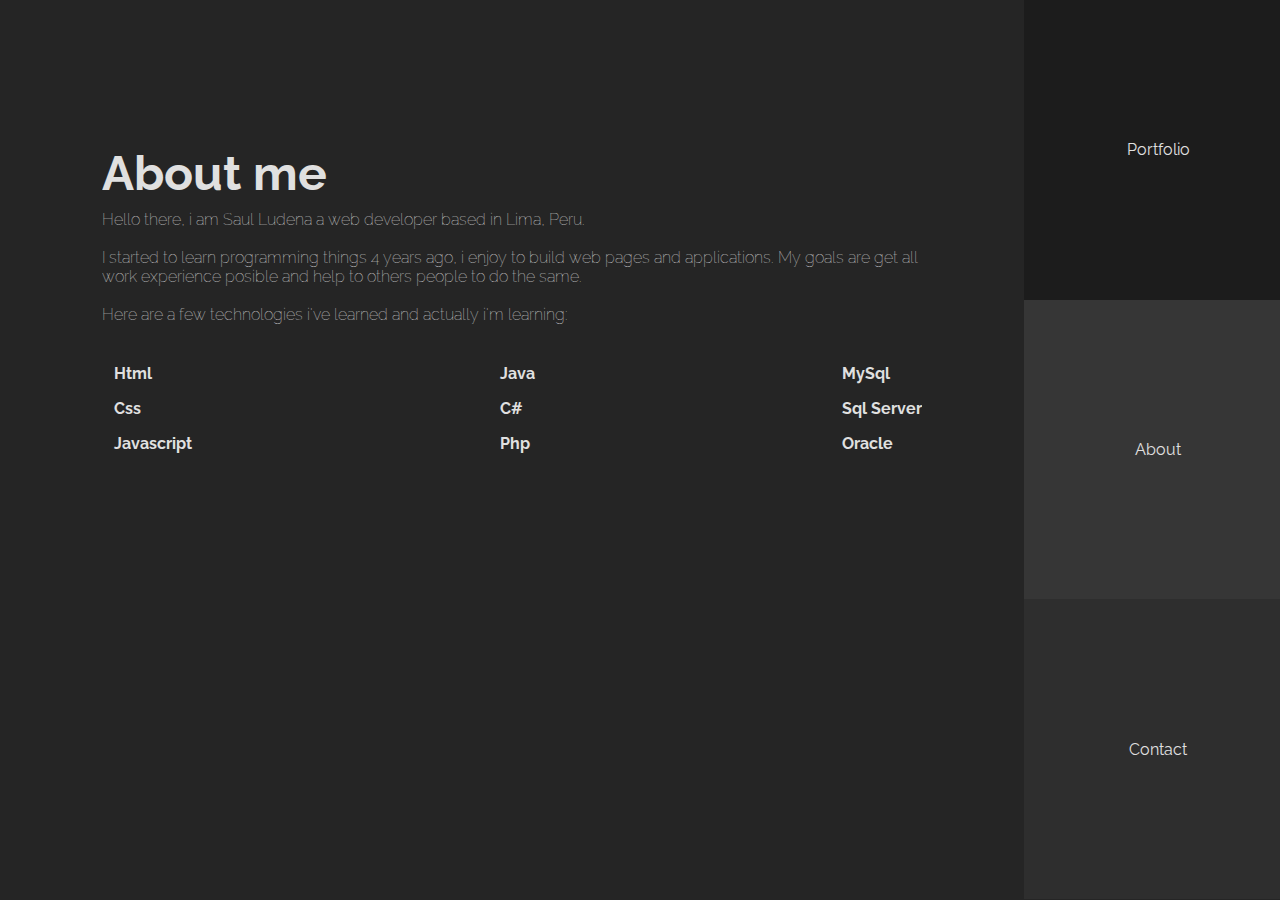
==== about.html @ 9efbf721 "Add files via upload" ====
<html lang="en">
<head>
    <meta charset="UTF-8">
    <meta http-equiv="X-UA-Compatible" content="IE=edge">
    <meta name="viewport" content="width=device-width, initial-scale=1.0">
    <title>Wilson Dev</title>
    <link rel="stylesheet" href="https://cdnjs.cloudflare.com/ajax/libs/font-awesome/5.15.3/css/all.min.css" integrity="sha512-iBBXm8fW90+nuLcSKlbmrPcLa0OT92xO1BIsZ+ywDWZCvqsWgccV3gFoRBv0z+8dLJgyAHIhR35VZc2oM/gI1w==" crossorigin="anonymous" referrerpolicy="no-referrer" />
    <link rel="stylesheet" href="assets/styles/about/about.css">
</head>
<body>
    <div class="container">
        <div class="main-content">
            <div class="main-info">
                <div class="logo">
                    <a href="index.html">
                        <i class="fas fa-robot"></i>
                    </a>
                </div>
                <div class="align-item-center">

                    <div class="text">
                        <h1 class="first-text">About me</h1>
                        <h1 class="second-text">
                            Hello there, i am Saul Ludena a web developer based in Lima, Peru.<br>
                            <br>
                            I started to learn programming things 4 years ago, i enjoy to build web pages
                            and applications. My goals are get all work experience posible and help to others
                            people to do the same.<br>
                            <br>
                            Here are a few technologies i've learned and actually i'm learning:
                        </h1>
                        <div class="knowledges">
                            <ul class="list">
                                <li class="list-item"><i class="fab fa-html5"></i>&nbsp&nbsp&nbspHtml</li>
                                <li class="list-item"><i class="fab fa-css3"></i>&nbsp&nbsp&nbspCss</li>
                                <li class="list-item"><i class="fab fa-js-square"></i>&nbsp&nbsp&nbspJavascript</li>
                            </ul>
                            <ul class="list">
                                <li class="list-item"><i class="fab fa-java"></i>&nbsp&nbsp&nbspJava</li>
                                <li class="list-item"><i class="fas fa-code"></i>&nbsp&nbsp&nbspC#</li>
                                <li class="list-item"><i class="fab fa-php"></i>&nbsp&nbsp&nbspPhp</li>
                            </ul>
                            <ul class="list">
                                <li class="list-item"><i class="far fa-check-circle"></i>&nbsp&nbsp&nbspMySql</li>
                                <li class="list-item"><i class="far fa-check-circle"></i>&nbsp&nbsp&nbspSql Server</li>
                                <li class="list-item"><i class="far fa-check-circle"></i>&nbsp&nbsp&nbspOracle</li>
                            </ul>
                        </div>
                    </div>
                </div>
            </div>
        </div>
        <div class="navigation-bar">
            <div class="block">
                <a href="project.html" class="btn1"><i class="fas fa-project-diagram"></i>&nbsp&nbsp&nbspPortfolio</a>
            </div>
            <div class="block">
                <a href="about.html" class="btn2"><i class="fas fa-cat"></i>&nbsp&nbsp&nbspAbout</a>
            </div>
            <div class="block">
                <a href="contact.html" class="btn3"><i class="fas fa-id-card-alt"></i>&nbsp&nbsp&nbspContact</a>
            </div>

        </div>
    </div>
</body>
</html>
---- assets/styles/about/about.css ----
@import url("https://fonts.googleapis.com/css2?family=Raleway:wght@300&display=swap");
* {
  padding: 0;
  margin: 0;
}

body {
  -webkit-box-sizing: content-box;
          box-sizing: content-box;
  font-family: 'Raleway', sans-serif;
  background: #252525;
}

.container {
  height: 100%;
  width: 100%;
  max-width: 100%;
  margin: auto;
  display: -ms-grid;
  display: grid;
  -ms-grid-columns: 80% 20%;
      grid-template-columns: 80% 20%;
}

.container .main-content {
  height: 100%;
  width: 80%;
  max-width: 1600px;
  margin: auto;
  overflow-y: scroll;
}

.container .main-content .main-info {
  height: 100%;
}

.container .main-content .main-info .logo {
  -webkit-box-align: center;
      -ms-flex-align: center;
          align-items: center;
  display: -webkit-box;
  display: -ms-flexbox;
  display: flex;
  height: 15%;
  margin: auto;
}

.container .main-content .main-info .logo a {
  color: #48FFBD;
  font-size: 2.5em;
}

.container .main-content .main-info .align-item-center .text .first-text {
  font-size: 3em;
  color: #E0E0E0;
  font-weight: bold;
  padding: 0.2em 0;
}

.container .main-content .main-info .align-item-center .text .second-text {
  font-size: 1em;
  color: #E0E0E0;
  font-weight: lighter;
  padding: 0 0 2em 0;
}

.container .main-content .main-info .align-item-center .text .knowledges {
  display: -webkit-box;
  display: -ms-flexbox;
  display: flex;
  -webkit-box-pack: justify;
      -ms-flex-pack: justify;
          justify-content: space-between;
}

.container .main-content .main-info .align-item-center .text .knowledges .list .list-item {
  list-style: none;
  padding: 0.5em 0;
  color: #E0E0E0;
  font-size: 1em;
  font-weight: bold;
}

.container .main-content .main-info .align-item-center .text .knowledges .list .list-item > i {
  color: #48FFBD;
}

.container .main-content::-webkit-scrollbar {
  width: 0;
}

.container .main-content::-webkit-scrollbar-thumb {
  opacity: 0;
}

.container .navigation-bar {
  display: -ms-grid;
  display: grid;
  -ms-grid-rows: (33.3%)[3];
      grid-template-rows: repeat(3, 33.3%);
}

.container .navigation-bar .block {
  display: -webkit-box;
  display: -ms-flexbox;
  display: flex;
  height: auto;
  -webkit-box-align: center;
      -ms-flex-align: center;
          align-items: center;
  -webkit-box-pack: center;
      -ms-flex-pack: center;
          justify-content: center;
}

.container .navigation-bar .block .btn1 {
  width: 100%;
  height: 100%;
  display: -webkit-box;
  display: -ms-flexbox;
  display: flex;
  -webkit-box-align: center;
      -ms-flex-align: center;
          align-items: center;
  -webkit-box-pack: center;
      -ms-flex-pack: center;
          justify-content: center;
  text-decoration: none;
  color: #E0E0E0;
  -webkit-transition: 0.2s ease-in-out;
  transition: 0.2s ease-in-out;
  background: #1C1C1C;
}

.container .navigation-bar .block .btn2 {
  width: 100%;
  height: 100%;
  display: -webkit-box;
  display: -ms-flexbox;
  display: flex;
  -webkit-box-align: center;
      -ms-flex-align: center;
          align-items: center;
  -webkit-box-pack: center;
      -ms-flex-pack: center;
          justify-content: center;
  text-decoration: none;
  color: #E0E0E0;
  -webkit-transition: 0.2s ease-in-out;
  transition: 0.2s ease-in-out;
  background: #363636;
}

.container .navigation-bar .block .btn3 {
  width: 100%;
  height: 100%;
  display: -webkit-box;
  display: -ms-flexbox;
  display: flex;
  -webkit-box-align: center;
      -ms-flex-align: center;
          align-items: center;
  -webkit-box-pack: center;
      -ms-flex-pack: center;
          justify-content: center;
  text-decoration: none;
  color: #E0E0E0;
  -webkit-transition: 0.2s ease-in-out;
  transition: 0.2s ease-in-out;
  background: #2E2E2E;
}

.container .navigation-bar .block a:hover {
  background: #48FFBD;
  color: #1C1C1C;
}

@media screen and (max-width: 882px) {
  .container {
    display: -ms-grid;
    display: grid;
    -ms-grid-columns: 100%;
        grid-template-columns: 100%;
    -ms-grid-rows: 100%;
        grid-template-rows: 100%;
  }
  .container .main-content .main-info .logo {
    height: 10%;
  }
  .container .main-content .main-info .align-item-center {
    height: 70%;
  }
  .container .main-content .main-info .align-item-center .text .first-text {
    font-size: 1.5em;
  }
  .container .main-content .main-info .align-item-center .text .second-text {
    font-size: 0.8em;
  }
  .container .main-content .main-info .align-item-center .text .knowledges {
    display: -webkit-box;
    display: -ms-flexbox;
    display: flex;
    -webkit-box-pack: justify;
        -ms-flex-pack: justify;
            justify-content: space-between;
  }
  .container .main-content .main-info .align-item-center .text .knowledges .list .list-item {
    font-size: 0.8em;
  }
  .container .navigation-bar {
    position: fixed;
    bottom: 0;
    display: -webkit-box;
    display: -ms-flexbox;
    display: flex;
    -webkit-box-orient: horizontal;
    -webkit-box-direction: normal;
        -ms-flex-direction: row;
            flex-direction: row;
    width: 100%;
    height: 15%;
  }
  .container .navigation-bar .block {
    width: 100%;
  }
  .container .navigation-bar .block a {
    font-size: 0.8em;
  }
}

@media screen and (max-width: 305px) {
  .container .main-content .main-info .align-item-center .text {
    padding: 0 0 10em 0;
  }
  .container .main-content .main-info .align-item-center .text .knowledges {
    -webkit-box-orient: vertical;
    -webkit-box-direction: normal;
        -ms-flex-direction: column;
            flex-direction: column;
    text-align: center;
  }
}
/*# sourceMappingURL=about.css.map */
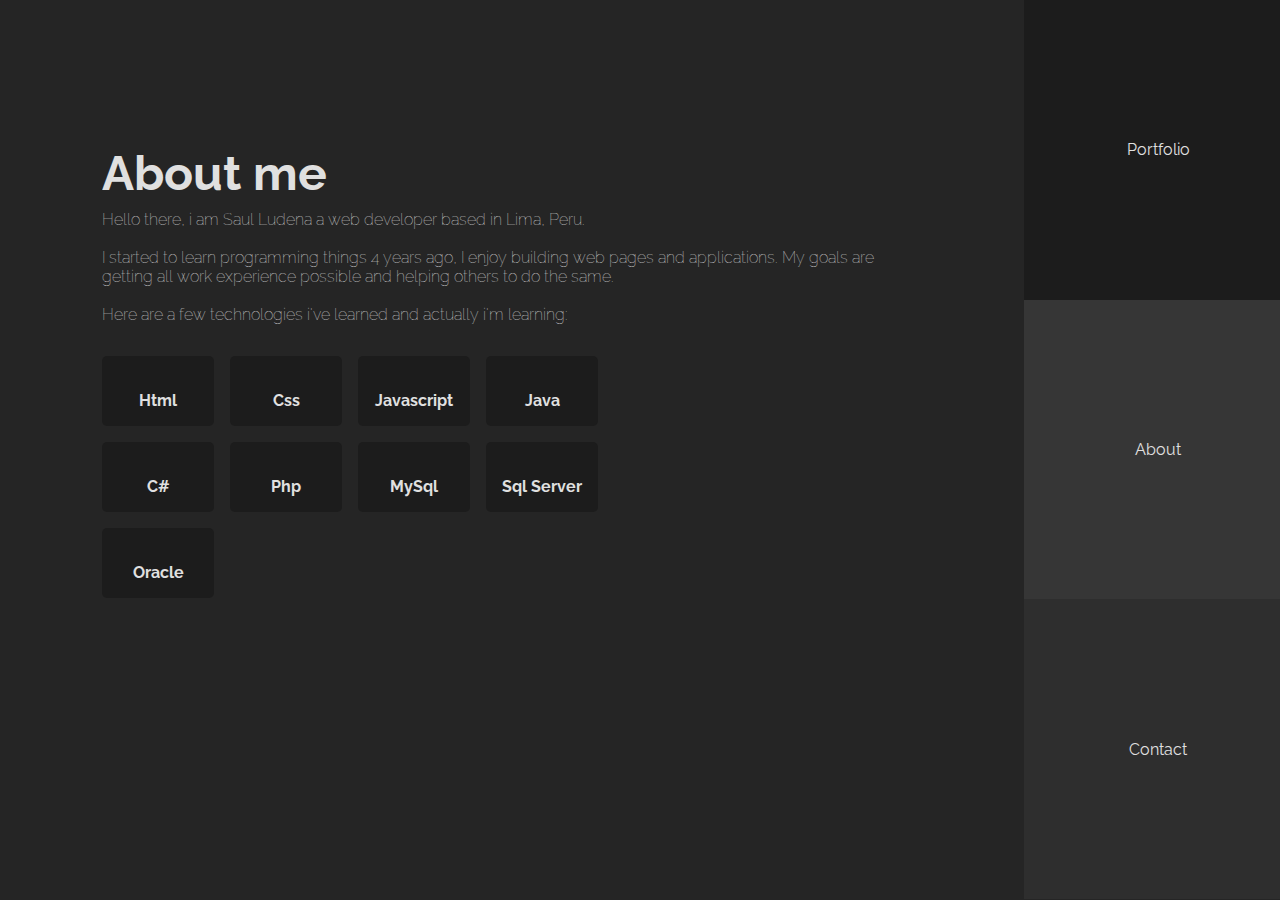
==== commit 52056425: "Add files via upload" ====
--- a/about.html
+++ b/about.html
@@ -23,28 +23,23 @@
                         <h1 class="second-text">
                             Hello there, i am Saul Ludena a web developer based in Lima, Peru.<br>
                             <br>
-                            I started to learn programming things 4 years ago, i enjoy to build web pages
-                            and applications. My goals are get all work experience posible and help to others
-                            people to do the same.<br>
+                            I started to learn programming things 4 years ago, I enjoy building web pages and applications. My goals are getting all work experience possible and helping others to do the same.<br>
                             <br>
                             Here are a few technologies i've learned and actually i'm learning:
                         </h1>
                         <div class="knowledges">
                             <ul class="list">
-                                <li class="list-item"><i class="fab fa-html5"></i>&nbsp&nbsp&nbspHtml</li>
-                                <li class="list-item"><i class="fab fa-css3"></i>&nbsp&nbsp&nbspCss</li>
-                                <li class="list-item"><i class="fab fa-js-square"></i>&nbsp&nbsp&nbspJavascript</li>
+                                <li class="list-item"><i class="fab fa-html5"></i><br><p>Html</p></li>
+                                <li class="list-item"><i class="fab fa-css3"></i><br><p>Css</p></li>
+                                <li class="list-item"><i class="fab fa-js-square"></i><br><p>Javascript</p></li>
+                                <li class="list-item"><i class="fab fa-java"></i><br><p>Java</p></li>
+                                <li class="list-item"><i class="fas fa-code"></i><br><p>C#</p></li>
+                                <li class="list-item"><i class="fab fa-php"></i><br><p>Php</p></li>
+                                <li class="list-item"><i class="fas fa-database"></i><br><p>MySql</p></li>
+                                <li class="list-item"><i class="fas fa-database"></i><br><p>Sql Server</p></li>
+                                <li class="list-item"><i class="fas fa-database"></i><br><p>Oracle</p></li>
                             </ul>
-                            <ul class="list">
-                                <li class="list-item"><i class="fab fa-java"></i>&nbsp&nbsp&nbspJava</li>
-                                <li class="list-item"><i class="fas fa-code"></i>&nbsp&nbsp&nbspC#</li>
-                                <li class="list-item"><i class="fab fa-php"></i>&nbsp&nbsp&nbspPhp</li>
-                            </ul>
-                            <ul class="list">
-                                <li class="list-item"><i class="far fa-check-circle"></i>&nbsp&nbsp&nbspMySql</li>
-                                <li class="list-item"><i class="far fa-check-circle"></i>&nbsp&nbsp&nbspSql Server</li>
-                                <li class="list-item"><i class="far fa-check-circle"></i>&nbsp&nbsp&nbspOracle</li>
-                            </ul>
+
                         </div>
                     </div>
                 </div>
--- a/assets/styles/about/about.css
+++ b/assets/styles/about/about.css
@@ -71,18 +71,33 @@
   -webkit-box-pack: justify;
       -ms-flex-pack: justify;
           justify-content: space-between;
+  -webkit-box-pack: left;
+      -ms-flex-pack: left;
+          justify-content: left;
+}
+
+.container .main-content .main-info .align-item-center .text .knowledges .list {
+  display: -ms-grid;
+  display: grid;
+  -ms-grid-columns: (1fr)[4];
+      grid-template-columns: repeat(4, 1fr);
+  gap: 1em;
 }
 
 .container .main-content .main-info .align-item-center .text .knowledges .list .list-item {
+  text-align: center;
   list-style: none;
-  padding: 0.5em 0;
-  color: #E0E0E0;
-  font-size: 1em;
+  padding: 1em;
+  color: #E0E0E0;
   font-weight: bold;
-}
-
-.container .main-content .main-info .align-item-center .text .knowledges .list .list-item > i {
+  background: #1C1C1C;
+  border-radius: 5px;
+}
+
+.container .main-content .main-info .align-item-center .text .knowledges .list .list-item i {
   color: #48FFBD;
+  font-size: 5em;
+  padding: 0 0 0.1em 0;
 }
 
 .container .main-content::-webkit-scrollbar {
@@ -228,16 +243,30 @@
   }
 }
 
-@media screen and (max-width: 305px) {
+@media screen and (max-width: 562px) {
   .container .main-content .main-info .align-item-center .text {
     padding: 0 0 10em 0;
   }
   .container .main-content .main-info .align-item-center .text .knowledges {
-    -webkit-box-orient: vertical;
-    -webkit-box-direction: normal;
-        -ms-flex-direction: column;
-            flex-direction: column;
-    text-align: center;
+    -webkit-box-pack: center;
+        -ms-flex-pack: center;
+            justify-content: center;
+  }
+  .container .main-content .main-info .align-item-center .text .knowledges .list {
+    -ms-grid-columns: (1fr)[3];
+        grid-template-columns: repeat(3, 1fr);
+  }
+}
+
+@media screen and (max-width: 438px) {
+  .container .main-content .main-info .align-item-center .text .knowledges .list {
+    -ms-grid-columns: (1fr)[2];
+        grid-template-columns: repeat(2, 1fr);
+  }
+  .container .main-content .main-info .align-item-center .text .knowledges .list .list-item i {
+    color: #48FFBD;
+    font-size: 3em;
+    padding: 0 0 0.1em 0;
   }
 }
 /*# sourceMappingURL=about.css.map */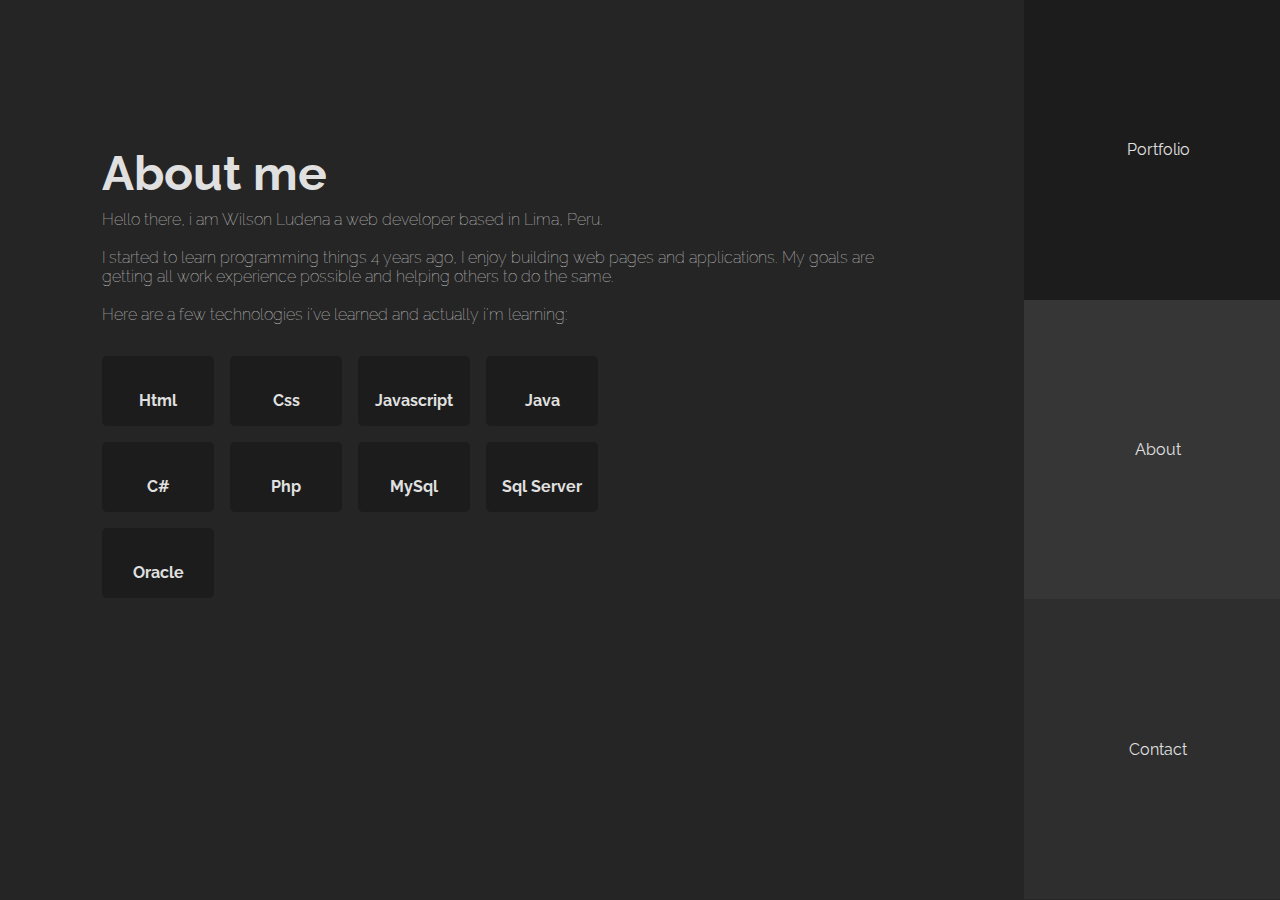
==== commit 5b7cc572: "Add files via upload" ====
--- a/about.html
+++ b/about.html
@@ -6,6 +6,7 @@
     <title>Wilson Dev</title>
     <link rel="stylesheet" href="https://cdnjs.cloudflare.com/ajax/libs/font-awesome/5.15.3/css/all.min.css" integrity="sha512-iBBXm8fW90+nuLcSKlbmrPcLa0OT92xO1BIsZ+ywDWZCvqsWgccV3gFoRBv0z+8dLJgyAHIhR35VZc2oM/gI1w==" crossorigin="anonymous" referrerpolicy="no-referrer" />
     <link rel="stylesheet" href="assets/styles/about/about.css">
+    <link rel="icon" href="assets/Img/rel_icon.svg">
 </head>
 <body>
     <div class="container">
@@ -19,9 +20,9 @@
                 <div class="align-item-center">
 
                     <div class="text">
-                        <h1 class="first-text">About me</h1>
+                        <h1 class="first-text">About me </h1>
                         <h1 class="second-text">
-                            Hello there, i am Saul Ludena a web developer based in Lima, Peru.<br>
+                            Hello there, i am Wilson Ludena a web developer based in Lima, Peru.<br>
                             <br>
                             I started to learn programming things 4 years ago, I enjoy building web pages and applications. My goals are getting all work experience possible and helping others to do the same.<br>
                             <br>
--- a/assets/styles/about/about.css
+++ b/assets/styles/about/about.css
@@ -2,6 +2,42 @@
 * {
   padding: 0;
   margin: 0;
+}
+
+@-webkit-keyframes translate_opacity {
+  0% {
+    opacity: 0;
+    -webkit-transform: translateY(-200px);
+            transform: translateY(-200px);
+  }
+  50% {
+    opacity: 80%;
+    -webkit-transform: translateY(20px);
+            transform: translateY(20px);
+  }
+  100% {
+    opacity: 100%;
+    -webkit-transform: translateY(0);
+            transform: translateY(0);
+  }
+}
+
+@keyframes translate_opacity {
+  0% {
+    opacity: 0;
+    -webkit-transform: translateY(-200px);
+            transform: translateY(-200px);
+  }
+  50% {
+    opacity: 80%;
+    -webkit-transform: translateY(20px);
+            transform: translateY(20px);
+  }
+  100% {
+    opacity: 100%;
+    -webkit-transform: translateY(0);
+            transform: translateY(0);
+  }
 }
 
 body {
@@ -9,6 +45,10 @@
           box-sizing: content-box;
   font-family: 'Raleway', sans-serif;
   background: #252525;
+}
+
+body::-webkit-scrollbar {
+  width: 0;
 }
 
 .container {
@@ -50,11 +90,18 @@
   font-size: 2.5em;
 }
 
+.container .main-content .main-info .align-item-center .text {
+  -webkit-animation: 1s translate_opacity;
+          animation: 1s translate_opacity;
+}
+
 .container .main-content .main-info .align-item-center .text .first-text {
   font-size: 3em;
   color: #E0E0E0;
   font-weight: bold;
   padding: 0.2em 0;
+  -webkit-animation: 1s translate_opacity;
+          animation: 1s translate_opacity;
 }
 
 .container .main-content .main-info .align-item-center .text .second-text {
@@ -82,6 +129,7 @@
   -ms-grid-columns: (1fr)[4];
       grid-template-columns: repeat(4, 1fr);
   gap: 1em;
+  padding: 0 0 2em 0;
 }
 
 .container .main-content .main-info .align-item-center .text .knowledges .list .list-item {
@@ -92,6 +140,8 @@
   font-weight: bold;
   background: #1C1C1C;
   border-radius: 5px;
+  -webkit-animation: 1s translate_opacity;
+          animation: 1s translate_opacity;
 }
 
 .container .main-content .main-info .align-item-center .text .knowledges .list .list-item i {
@@ -126,9 +176,13 @@
   -webkit-box-pack: center;
       -ms-flex-pack: center;
           justify-content: center;
+  -webkit-animation: 1s opacity;
+          animation: 1s opacity;
 }
 
 .container .navigation-bar .block .btn1 {
+  -webkit-animation: 1s translate_opacity;
+          animation: 1s translate_opacity;
   width: 100%;
   height: 100%;
   display: -webkit-box;
@@ -148,6 +202,8 @@
 }
 
 .container .navigation-bar .block .btn2 {
+  -webkit-animation: 1.5s translate_opacity;
+          animation: 1.5s translate_opacity;
   width: 100%;
   height: 100%;
   display: -webkit-box;
@@ -167,6 +223,8 @@
 }
 
 .container .navigation-bar .block .btn3 {
+  -webkit-animation: 2s translate_opacity;
+          animation: 2s translate_opacity;
   width: 100%;
   height: 100%;
   display: -webkit-box;
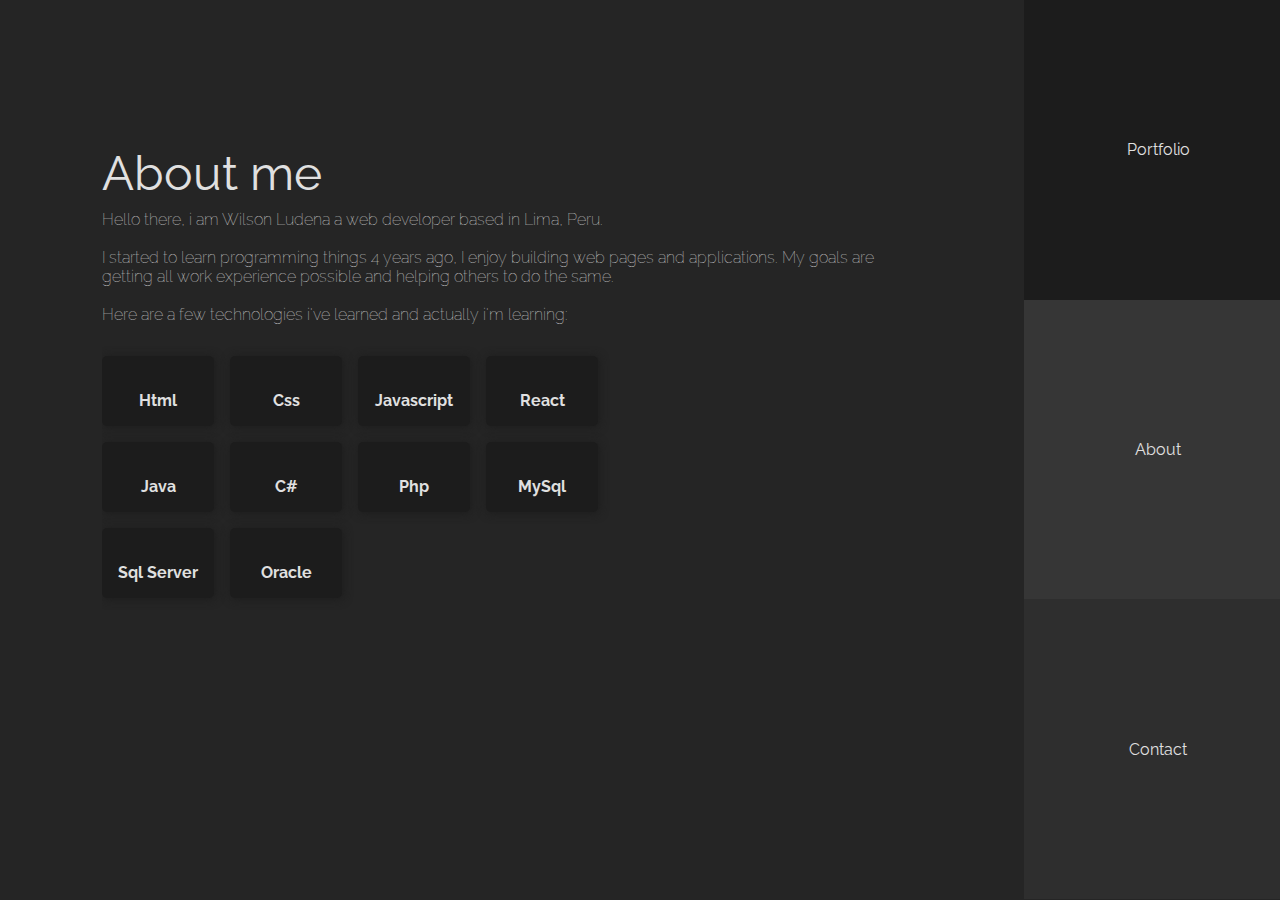
==== commit 824a0b82: "Add files via upload" ====
--- a/about.html
+++ b/about.html
@@ -33,12 +33,14 @@
                                 <li class="list-item"><i class="fab fa-html5"></i><br><p>Html</p></li>
                                 <li class="list-item"><i class="fab fa-css3"></i><br><p>Css</p></li>
                                 <li class="list-item"><i class="fab fa-js-square"></i><br><p>Javascript</p></li>
+                                <li class="list-item"><i class="fab fa-react"></i><br><p>React</p></li>
                                 <li class="list-item"><i class="fab fa-java"></i><br><p>Java</p></li>
                                 <li class="list-item"><i class="fas fa-code"></i><br><p>C#</p></li>
                                 <li class="list-item"><i class="fab fa-php"></i><br><p>Php</p></li>
                                 <li class="list-item"><i class="fas fa-database"></i><br><p>MySql</p></li>
                                 <li class="list-item"><i class="fas fa-database"></i><br><p>Sql Server</p></li>
                                 <li class="list-item"><i class="fas fa-database"></i><br><p>Oracle</p></li>
+
                             </ul>
 
                         </div>
@@ -59,5 +61,7 @@
 
         </div>
     </div>
+    
+
 </body>
 </html>--- a/assets/styles/about/about.css
+++ b/assets/styles/about/about.css
@@ -1,4 +1,3 @@
-@import url("https://fonts.googleapis.com/css2?family=Raleway:wght@300&display=swap");
 * {
   padding: 0;
   margin: 0;
@@ -38,6 +37,11 @@
     -webkit-transform: translateY(0);
             transform: translateY(0);
   }
+}
+
+@font-face {
+  font-family: raleway;
+  src: url("/assets/fonts/Raleway-VariableFont_wght.ttf") format("truetype");
 }
 
 body {
@@ -98,7 +102,7 @@
 .container .main-content .main-info .align-item-center .text .first-text {
   font-size: 3em;
   color: #E0E0E0;
-  font-weight: bold;
+  font-weight: 400;
   padding: 0.2em 0;
   -webkit-animation: 1s translate_opacity;
           animation: 1s translate_opacity;
@@ -118,9 +122,6 @@
   -webkit-box-pack: justify;
       -ms-flex-pack: justify;
           justify-content: space-between;
-  -webkit-box-pack: left;
-      -ms-flex-pack: left;
-          justify-content: left;
 }
 
 .container .main-content .main-info .align-item-center .text .knowledges .list {
@@ -129,10 +130,12 @@
   -ms-grid-columns: (1fr)[4];
       grid-template-columns: repeat(4, 1fr);
   gap: 1em;
-  padding: 0 0 2em 0;
+  padding: 0 0 4em 0;
 }
 
 .container .main-content .main-info .align-item-center .text .knowledges .list .list-item {
+  -webkit-box-shadow: 1px 1px 10px #1C1C1C;
+          box-shadow: 1px 1px 10px #1C1C1C;
   text-align: center;
   list-style: none;
   padding: 1em;
@@ -147,7 +150,7 @@
 .container .main-content .main-info .align-item-center .text .knowledges .list .list-item i {
   color: #48FFBD;
   font-size: 5em;
-  padding: 0 0 0.1em 0;
+  padding: 0 0 0.5rem 0;
 }
 
 .container .main-content::-webkit-scrollbar {
